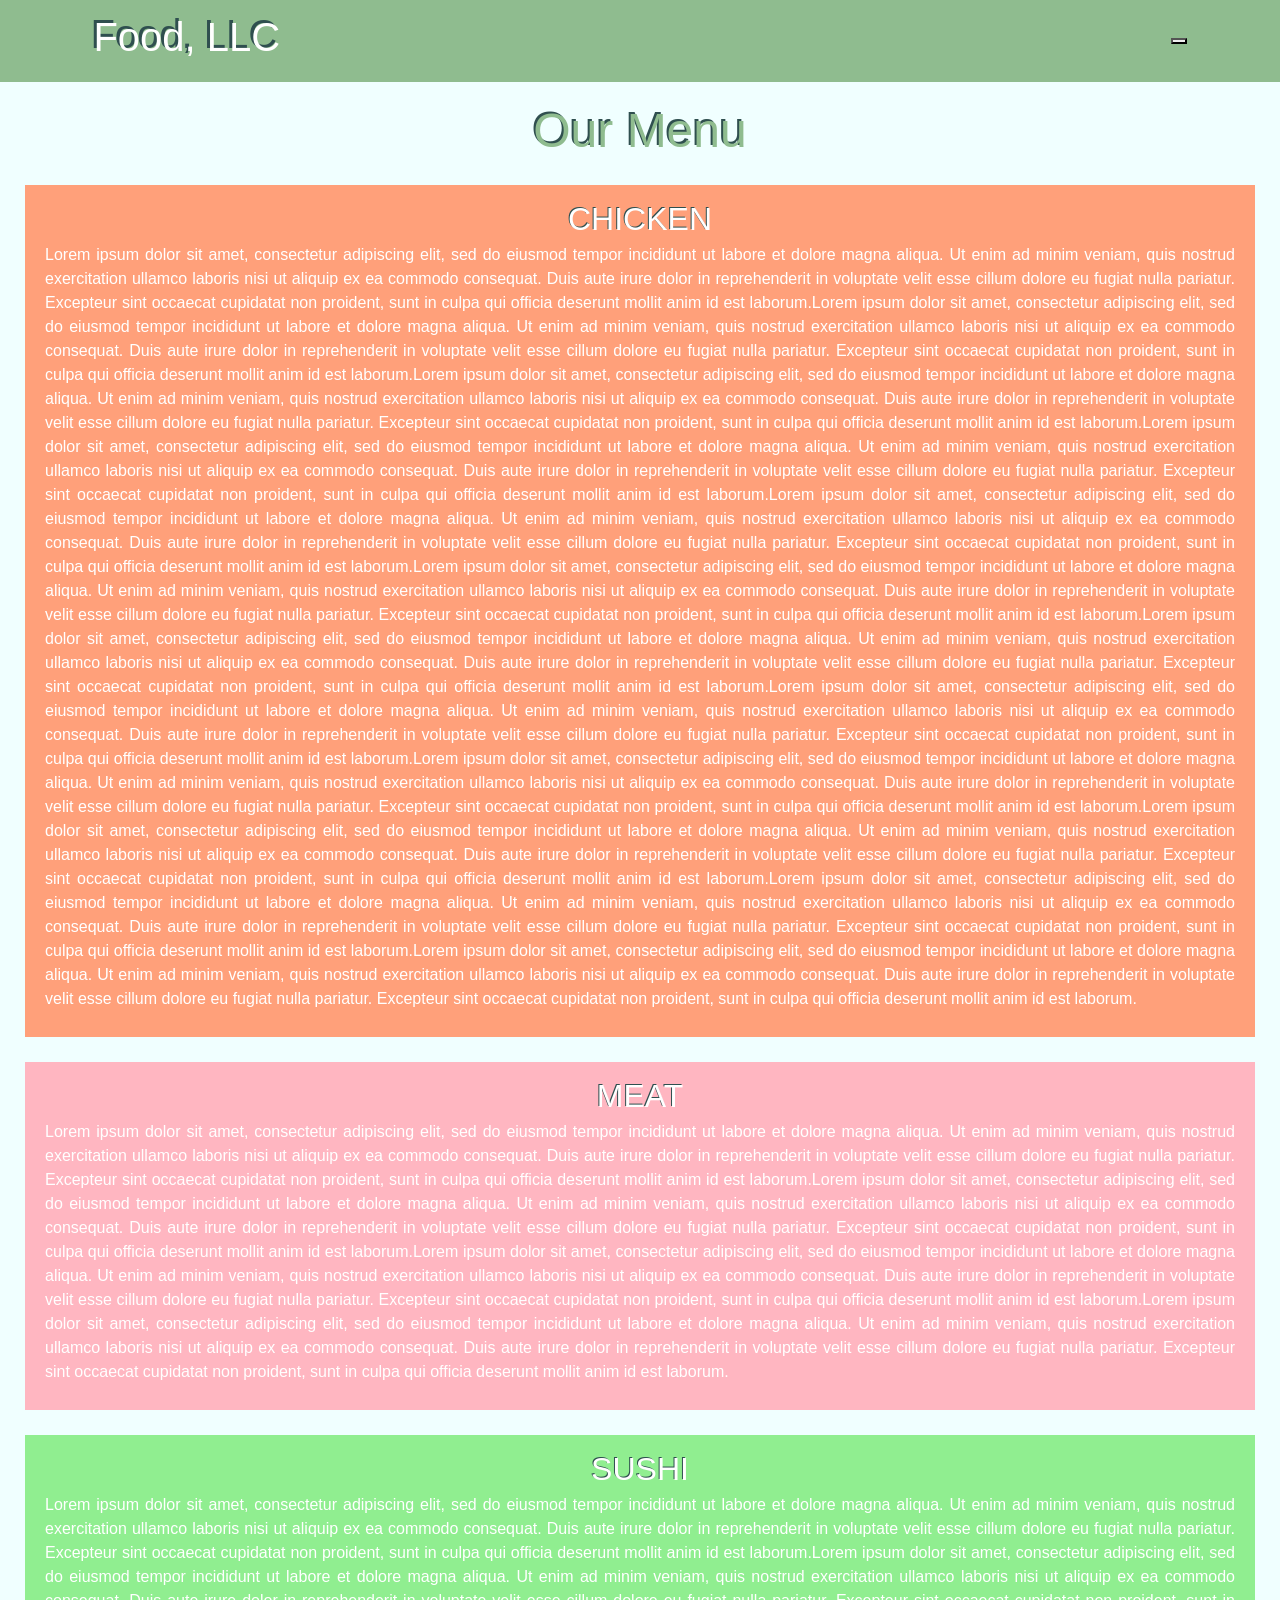
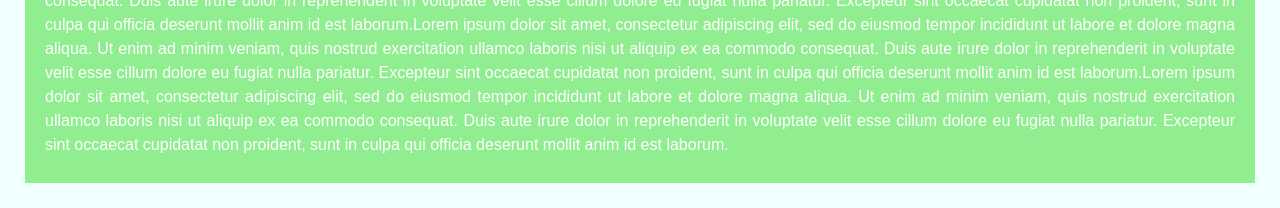
==== module3-solution/index.html @ e0a36d9e "Add files via upload" ====
<!DOCTYPE html>
<html lang="en">
 <head>
	<meta charset="utf-8">
	<meta http-equiv="X-UA-Compatible" content="IE=edge">
	<meta name="viewprt" content="width=device-width, initial-scale=1">
	<title>Food, LLC</title>
	<link rel="stylesheet" type="text/css" href="css/bootstrap.min.css">
	<link rel="stylesheet" type="text/css" href="css/style.css">
 </head>
 <body>

	<header>
	  <nav id="header-nav" class="navbar navbar-default">
	    <div class="container">
	      	<div class="navbar-brand">
	      		<h1>Food, LLC</h1>
	      	</div>
	      	<button type="button" class="navbar-toggle collapsed" data-toggle="collapse" data-target="#collapsable-nav" aria-expanded="false"> 
	      		<span class="sr-only">Toggle navigation</span>
	      		<span class="icon-bar"></span>
	      		<span class="icon-bar"></span>
	      		<span class="icon-bar"></span>
	      	</button>
	  	</div>
	  </nav>
	</header>

	<div id="main-content">	
		<h2>Our Menu</h2>
		<div id="chicken">
			<p class="text-center">CHICKEN</p>
			<p>Lorem ipsum dolor sit amet, consectetur adipiscing elit, sed do eiusmod tempor incididunt ut labore et dolore magna aliqua. Ut enim ad minim veniam, quis nostrud exercitation ullamco laboris nisi ut aliquip ex ea commodo consequat. Duis aute irure dolor in reprehenderit in voluptate velit esse cillum dolore eu fugiat nulla pariatur. Excepteur sint occaecat cupidatat non proident, sunt in culpa qui officia deserunt mollit anim id est laborum.Lorem ipsum dolor sit amet, consectetur adipiscing elit, sed do eiusmod tempor incididunt ut labore et dolore magna aliqua. Ut enim ad minim veniam, quis nostrud exercitation ullamco laboris nisi ut aliquip ex ea commodo consequat. Duis aute irure dolor in reprehenderit in voluptate velit esse cillum dolore eu fugiat nulla pariatur. Excepteur sint occaecat cupidatat non proident, sunt in culpa qui officia deserunt mollit anim id est laborum.Lorem ipsum dolor sit amet, consectetur adipiscing elit, sed do eiusmod tempor incididunt ut labore et dolore magna aliqua. Ut enim ad minim veniam, quis nostrud exercitation ullamco laboris nisi ut aliquip ex ea commodo consequat. Duis aute irure dolor in reprehenderit in voluptate velit esse cillum dolore eu fugiat nulla pariatur. Excepteur sint occaecat cupidatat non proident, sunt in culpa qui officia deserunt mollit anim id est laborum.Lorem ipsum dolor sit amet, consectetur adipiscing elit, sed do eiusmod tempor incididunt ut labore et dolore magna aliqua. Ut enim ad minim veniam, quis nostrud exercitation ullamco laboris nisi ut aliquip ex ea commodo consequat. Duis aute irure dolor in reprehenderit in voluptate velit esse cillum dolore eu fugiat nulla pariatur. Excepteur sint occaecat cupidatat non proident, sunt in culpa qui officia deserunt mollit anim id est laborum.Lorem ipsum dolor sit amet, consectetur adipiscing elit, sed do eiusmod tempor incididunt ut labore et dolore magna aliqua. Ut enim ad minim veniam, quis nostrud exercitation ullamco laboris nisi ut aliquip ex ea commodo consequat. Duis aute irure dolor in reprehenderit in voluptate velit esse cillum dolore eu fugiat nulla pariatur. Excepteur sint occaecat cupidatat non proident, sunt in culpa qui officia deserunt mollit anim id est laborum.Lorem ipsum dolor sit amet, consectetur adipiscing elit, sed do eiusmod tempor incididunt ut labore et dolore magna aliqua. Ut enim ad minim veniam, quis nostrud exercitation ullamco laboris nisi ut aliquip ex ea commodo consequat. Duis aute irure dolor in reprehenderit in voluptate velit esse cillum dolore eu fugiat nulla pariatur. Excepteur sint occaecat cupidatat non proident, sunt in culpa qui officia deserunt mollit anim id est laborum.Lorem ipsum dolor sit amet, consectetur adipiscing elit, sed do eiusmod tempor incididunt ut labore et dolore magna aliqua. Ut enim ad minim veniam, quis nostrud exercitation ullamco laboris nisi ut aliquip ex ea commodo consequat. Duis aute irure dolor in reprehenderit in voluptate velit esse cillum dolore eu fugiat nulla pariatur. Excepteur sint occaecat cupidatat non proident, sunt in culpa qui officia deserunt mollit anim id est laborum.Lorem ipsum dolor sit amet, consectetur adipiscing elit, sed do eiusmod tempor incididunt ut labore et dolore magna aliqua. Ut enim ad minim veniam, quis nostrud exercitation ullamco laboris nisi ut aliquip ex ea commodo consequat. Duis aute irure dolor in reprehenderit in voluptate velit esse cillum dolore eu fugiat nulla pariatur. Excepteur sint occaecat cupidatat non proident, sunt in culpa qui officia deserunt mollit anim id est laborum.Lorem ipsum dolor sit amet, consectetur adipiscing elit, sed do eiusmod tempor incididunt ut labore et dolore magna aliqua. Ut enim ad minim veniam, quis nostrud exercitation ullamco laboris nisi ut aliquip ex ea commodo consequat. Duis aute irure dolor in reprehenderit in voluptate velit esse cillum dolore eu fugiat nulla pariatur. Excepteur sint occaecat cupidatat non proident, sunt in culpa qui officia deserunt mollit anim id est laborum.Lorem ipsum dolor sit amet, consectetur adipiscing elit, sed do eiusmod tempor incididunt ut labore et dolore magna aliqua. Ut enim ad minim veniam, quis nostrud exercitation ullamco laboris nisi ut aliquip ex ea commodo consequat. Duis aute irure dolor in reprehenderit in voluptate velit esse cillum dolore eu fugiat nulla pariatur. Excepteur sint occaecat cupidatat non proident, sunt in culpa qui officia deserunt mollit anim id est laborum.Lorem ipsum dolor sit amet, consectetur adipiscing elit, sed do eiusmod tempor incididunt ut labore et dolore magna aliqua. Ut enim ad minim veniam, quis nostrud exercitation ullamco laboris nisi ut aliquip ex ea commodo consequat. Duis aute irure dolor in reprehenderit in voluptate velit esse cillum dolore eu fugiat nulla pariatur. Excepteur sint occaecat cupidatat non proident, sunt in culpa qui officia deserunt mollit anim id est laborum.Lorem ipsum dolor sit amet, consectetur adipiscing elit, sed do eiusmod tempor incididunt ut labore et dolore magna aliqua. Ut enim ad minim veniam, quis nostrud exercitation ullamco laboris nisi ut aliquip ex ea commodo consequat. Duis aute irure dolor in reprehenderit in voluptate velit esse cillum dolore eu fugiat nulla pariatur. Excepteur sint occaecat cupidatat non proident, sunt in culpa qui officia deserunt mollit anim id est laborum.</p>
		</div>
		<div id="meat">
			<p class="text-center">MEAT</p>
			<p>Lorem ipsum dolor sit amet, consectetur adipiscing elit, sed do eiusmod tempor incididunt ut labore et dolore magna aliqua. Ut enim ad minim veniam, quis nostrud exercitation ullamco laboris nisi ut aliquip ex ea commodo consequat. Duis aute irure dolor in reprehenderit in voluptate velit esse cillum dolore eu fugiat nulla pariatur. Excepteur sint occaecat cupidatat non proident, sunt in culpa qui officia deserunt mollit anim id est laborum.Lorem ipsum dolor sit amet, consectetur adipiscing elit, sed do eiusmod tempor incididunt ut labore et dolore magna aliqua. Ut enim ad minim veniam, quis nostrud exercitation ullamco laboris nisi ut aliquip ex ea commodo consequat. Duis aute irure dolor in reprehenderit in voluptate velit esse cillum dolore eu fugiat nulla pariatur. Excepteur sint occaecat cupidatat non proident, sunt in culpa qui officia deserunt mollit anim id est laborum.Lorem ipsum dolor sit amet, consectetur adipiscing elit, sed do eiusmod tempor incididunt ut labore et dolore magna aliqua. Ut enim ad minim veniam, quis nostrud exercitation ullamco laboris nisi ut aliquip ex ea commodo consequat. Duis aute irure dolor in reprehenderit in voluptate velit esse cillum dolore eu fugiat nulla pariatur. Excepteur sint occaecat cupidatat non proident, sunt in culpa qui officia deserunt mollit anim id est laborum.Lorem ipsum dolor sit amet, consectetur adipiscing elit, sed do eiusmod tempor incididunt ut labore et dolore magna aliqua. Ut enim ad minim veniam, quis nostrud exercitation ullamco laboris nisi ut aliquip ex ea commodo consequat. Duis aute irure dolor in reprehenderit in voluptate velit esse cillum dolore eu fugiat nulla pariatur. Excepteur sint occaecat cupidatat non proident, sunt in culpa qui officia deserunt mollit anim id est laborum.</p>
		</div>
		<div id="sushi">
			<p class="text-center">SUSHI</p>
			<p>Lorem ipsum dolor sit amet, consectetur adipiscing elit, sed do eiusmod tempor incididunt ut labore et dolore magna aliqua. Ut enim ad minim veniam, quis nostrud exercitation ullamco laboris nisi ut aliquip ex ea commodo consequat. Duis aute irure dolor in reprehenderit in voluptate velit esse cillum dolore eu fugiat nulla pariatur. Excepteur sint occaecat cupidatat non proident, sunt in culpa qui officia deserunt mollit anim id est laborum.Lorem ipsum dolor sit amet, consectetur adipiscing elit, sed do eiusmod tempor incididunt ut labore et dolore magna aliqua. Ut enim ad minim veniam, quis nostrud exercitation ullamco laboris nisi ut aliquip ex ea commodo consequat. Duis aute irure dolor in reprehenderit in voluptate velit esse cillum dolore eu fugiat nulla pariatur. Excepteur sint occaecat cupidatat non proident, sunt in culpa qui officia deserunt mollit anim id est laborum.Lorem ipsum dolor sit amet, consectetur adipiscing elit, sed do eiusmod tempor incididunt ut labore et dolore magna aliqua. Ut enim ad minim veniam, quis nostrud exercitation ullamco laboris nisi ut aliquip ex ea commodo consequat. Duis aute irure dolor in reprehenderit in voluptate velit esse cillum dolore eu fugiat nulla pariatur. Excepteur sint occaecat cupidatat non proident, sunt in culpa qui officia deserunt mollit anim id est laborum.Lorem ipsum dolor sit amet, consectetur adipiscing elit, sed do eiusmod tempor incididunt ut labore et dolore magna aliqua. Ut enim ad minim veniam, quis nostrud exercitation ullamco laboris nisi ut aliquip ex ea commodo consequat. Duis aute irure dolor in reprehenderit in voluptate velit esse cillum dolore eu fugiat nulla pariatur. Excepteur sint occaecat cupidatat non proident, sunt in culpa qui officia deserunt mollit anim id est laborum.</p>
		</div>
	</div> <!--main content-->

	  <script src="js/jquery.min.js"></script>
	  <script src="js/bootstrap.min.js"></script>
	  <script src="js/script.js"></script>
	  <script scr="js/jquery-1.11.3.min.js"></script>
 </body>
</html>
---- module3-solution/css/style.css ----
body{
	background-color: Azure;
	font-family: "Open Sans", "Fira Sans", "Lucida Sans", sans-serif;
	font-size: 16px;
	color: white;
}

h1{
	text-shadow: DarkSlateGray -3px -3px;
}

h2{
	color: DarkSeaGreen;
	text-align: center;
	text-shadow: DarkSlateGray -2px -2px;
	font-size: 3em;
}

#header-nav{
	background-color: DarkSeaGreen; 
	border: 0;
	border-radius: 0;
}

.container{
	margin-left: 5%;
	margin-right: 5%;
	max-width: 100%;
}

#main-content{
	margin-top: 20px;
}

#chicken{
	background: LightSalmon;
	margin: 25px;
	padding: 0px 20px 10px 20px;
	text-align: justify;
}

#meat{
	background: LightPink;
	margin: 25px;
	padding: 0px 20px 10px 20px;
	text-align: justify;
}

#sushi{
	background: LightGreen;
	margin: 25px;
	padding: 0px 20px 10px 20px;
	text-align: justify;
}


#chicken p:nth-child(1){
	padding-top: 10px;
	margin: 0;
	font-size: 2em;
	text-shadow: DarkSlateGray -1px -1px;
}

#meat p:nth-child(1){
	padding-top: 10px;
	margin: 0;
	font-size: 2em;
	text-shadow: DarkSlateGray -1px -1px;
}

#sushi p:nth-child(1){
	padding-top: 10px;
	margin: 0;
	font-size: 2em;
	text-shadow: DarkSlateGray -1px -1px;
}
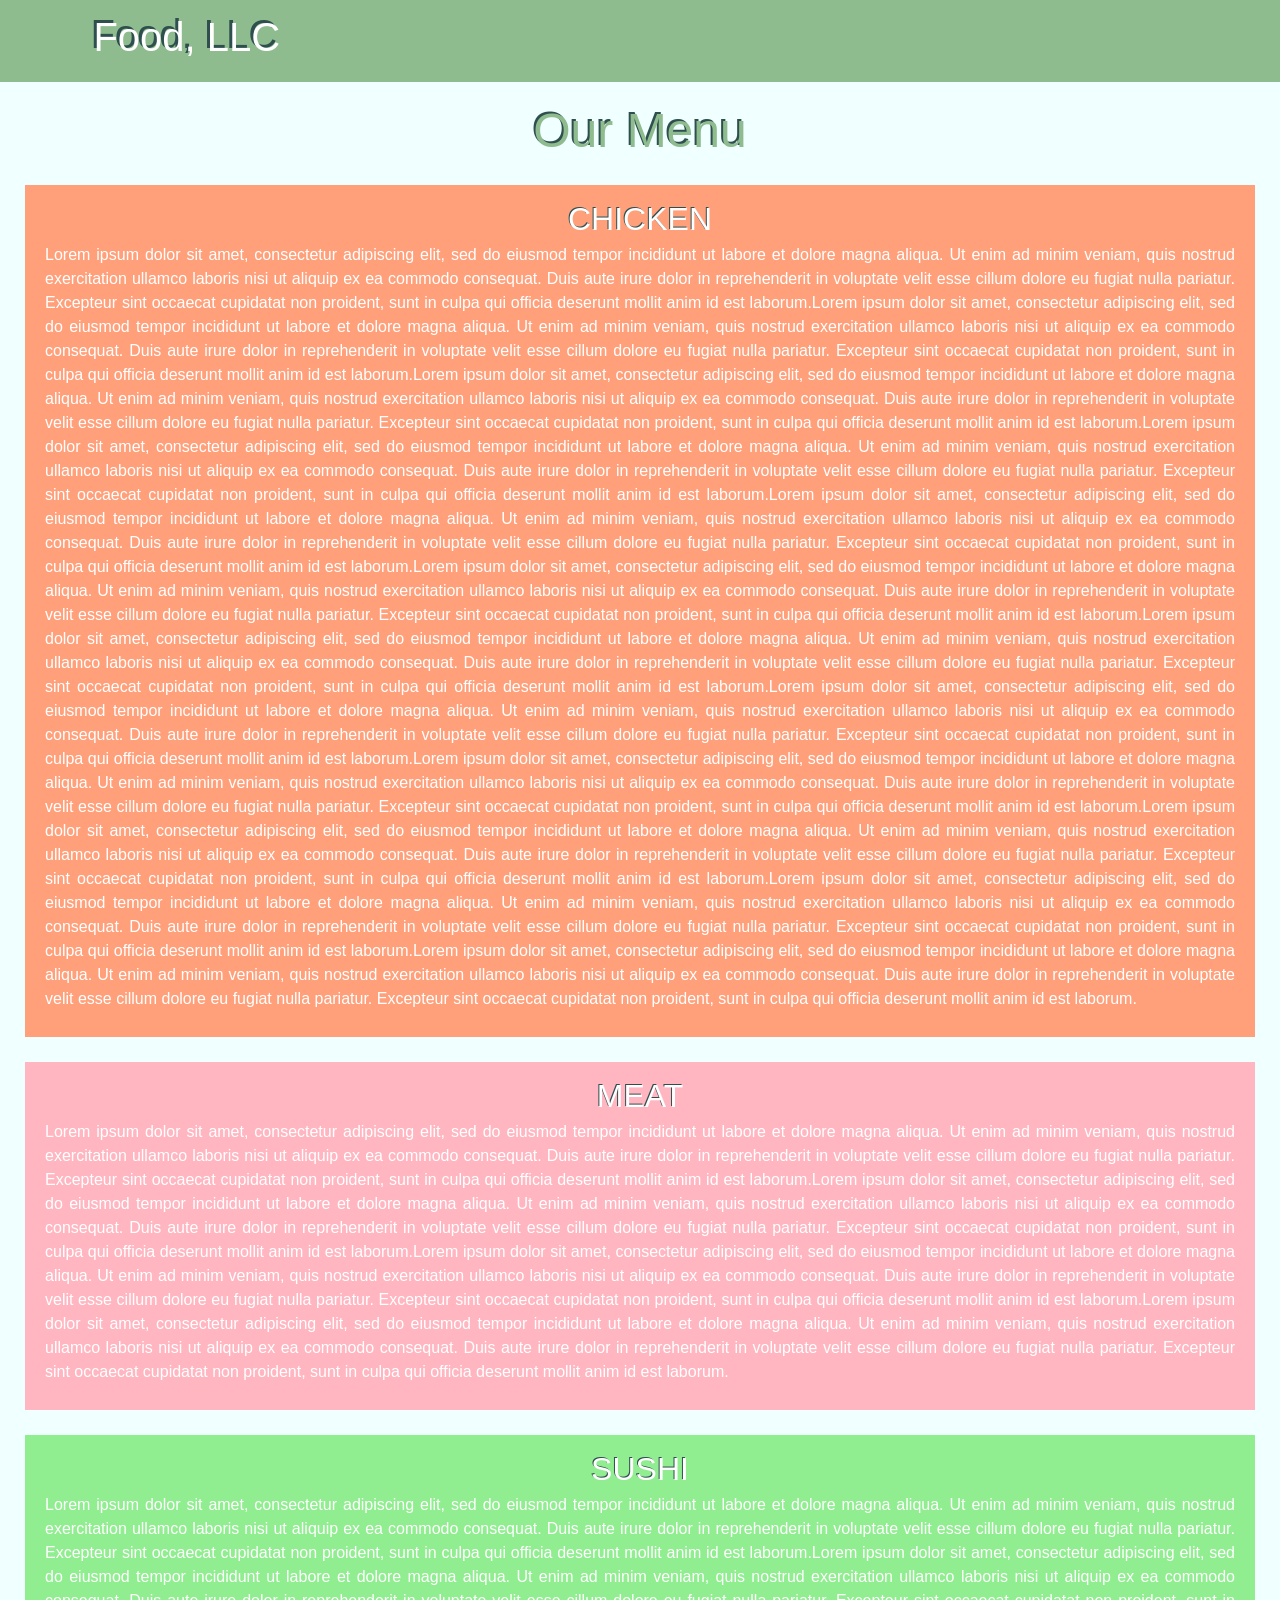
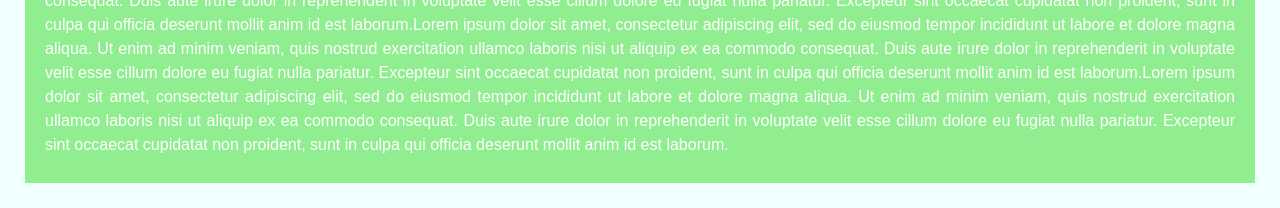
==== commit b6f74430: "Update index.html" ====
--- a/module3-solution/index.html
+++ b/module3-solution/index.html
@@ -16,13 +16,7 @@
 	      	<div class="navbar-brand">
 	      		<h1>Food, LLC</h1>
 	      	</div>
-	      	<button type="button" class="navbar-toggle collapsed" data-toggle="collapse" data-target="#collapsable-nav" aria-expanded="false"> 
-	      		<span class="sr-only">Toggle navigation</span>
-	      		<span class="icon-bar"></span>
-	      		<span class="icon-bar"></span>
-	      		<span class="icon-bar"></span>
-	      	</button>
-	  	</div>
+	    </div>
 	  </nav>
 	</header>
 
@@ -47,4 +41,4 @@
 	  <script src="js/script.js"></script>
 	  <script scr="js/jquery-1.11.3.min.js"></script>
  </body>
-</html>+</html>
